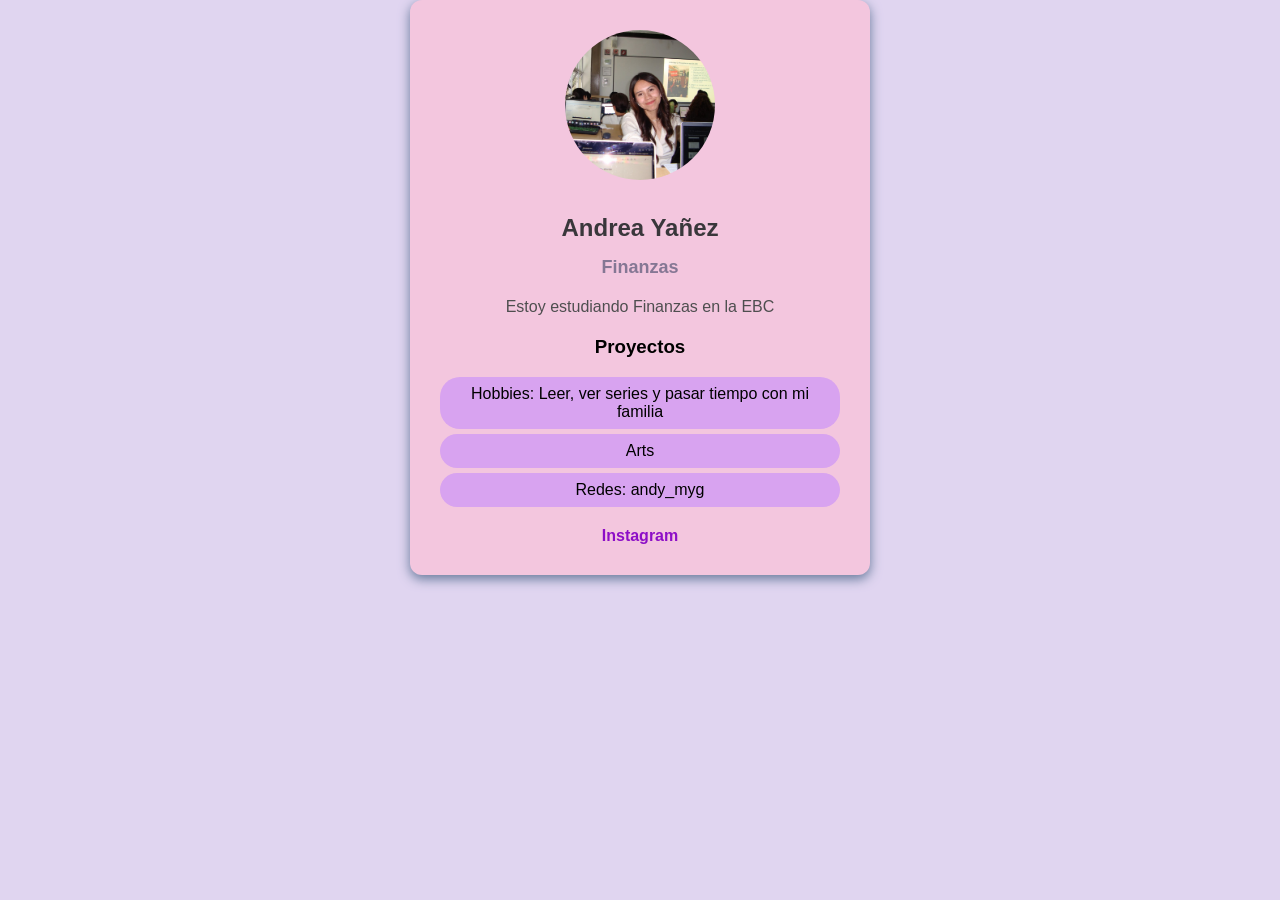
==== E1-andreayanez/index.html @ d357bda8 "Add files via upload" ====
<!--En el HTML voy a darle estructura 
a una aplicación de mi perfil profesional-->

<!-- DOCTYPE esta etiqueta indica el tipo de documento-->
<!DOCTYPE html>
<!--html es para iniciar mi documento-->
<html>
   <!-- head es la etiwueta donde coloco las configuraciones de mi html -->
<head>
   <!-- La etiqueta de meta es un meta dato. La de UTF-8 es la que permite  los caractéres
    especiales-->
<meta charset="UTF-8">
<!-- Este metadado de Copyright es para tener los créditos del contenido-->
<meta name="copyright" content="science">

<!-- la etiqueta linkves para enlazzar con archivos externos-->
<!--aquí estoy enlazando el archivo de los estilos-->
<link rel="stylesheet" href="style.css">
</head>   <!--Hasta aqui viene el head-->

<!-- AQUÍ INICIA EL BODY: Es el cuerpo de mi pagina Web, app o sitio Web-->
<body> 
<div class="card">
       <img src= "img/andreafoto.jpeg" alt="Foto Andy" width="300" height="300">
    <h1> Andrea Yañez </h1>
     <h2> Finanzas </h2>
     <p> Estoy estudiando Finanzas en la EBC</p>
     <h3> Proyectos</h3>
     <ul> 
     <li> Hobbies: Leer, ver series y pasar tiempo con
      mi familia </li>
     <li> Arts </li>
        <li> Redes: andy_myg </li>
     </ul>
     <a href="https://www.instagram.com/andy_myg?igsi=MTFrNThyY2w2MmdyYw%3D%3D&utm_source=qr" target="_blank">Instagram</a>
     
     
     </div>

</body>


   

</html>
---- E1-andreayanez/style.css ----
body{
 background-color:#E0D5F0;
 font-family:'Franklin Gothic Medium', 'Arial Narrow', Arial, sans-serif;
 display:flex;
 justify-content: center;
 align-items: center;
 height:100wh;
 margin:0;
}

.card{
background-color:rgb(243, 198, 222);
border-radius:12px;
box-shadow: 0 4px 12px rgb(101, 121, 154);
padding:30px;
max-width:400px;
text-align:center;
}

.card img{
border-radius:50%;
width:150px;
height:150px;
object-fit:cover;
margin-bottom:20px;
}

.card h1 {
  font-size: 24px;
  margin: 10px 0;
  color: #39373B;
}

.card h2 {
  font-size: 18px;
  color: #857794;
  margin-bottom: 20px;
}

.card p {
  font-size: 16px;
  color: #4E4E4F;
  margin-bottom: 20px;
}

.card ul {
  list-style: none;
  padding:0;
  margin-bottom: 20px;
}

.card ul li {
  background-color:#D8A3F0;
  margin: 5px 0;
  padding:8px;
  border-radius: 20px;
}

.card a {
 text-decoration: none;
 color: #8D0EC7;
 font-weight: bold;
}
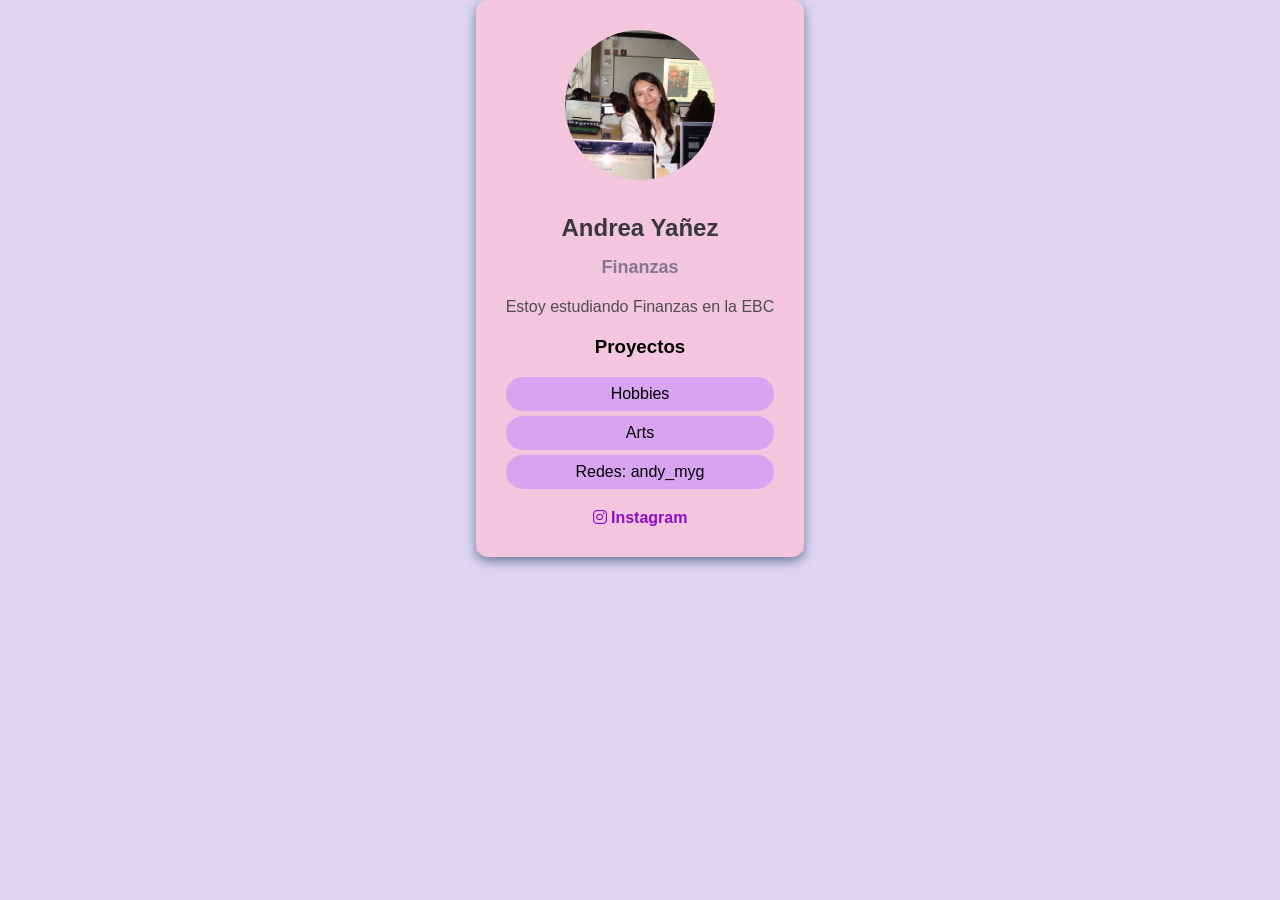
==== commit 1082e8c3: "Update del Entregable 1 En el index agregamos los links ded favicon y font awesone para lograr visua" ====
--- a/E1-andreayanez/index.html
+++ b/E1-andreayanez/index.html
@@ -13,6 +13,12 @@
 <!-- Este metadado de Copyright es para tener los créditos del contenido-->
 <meta name="copyright" content="science">
 
+
+<!-- FAVICON -->
+  <link rel="icon" href="IMG/favicon.png" type="image/png">
+
+  <!-- Font Awesome para iconos -->
+  <link rel="stylesheet" href="https://cdnjs.cloudflare.com/ajax/libs/font-awesome/6.5.2/css/all.min.css">
 <!-- la etiqueta linkves para enlazzar con archivos externos-->
 <!--aquí estoy enlazando el archivo de los estilos-->
 <link rel="stylesheet" href="style.css">
@@ -27,12 +33,13 @@
      <p> Estoy estudiando Finanzas en la EBC</p>
      <h3> Proyectos</h3>
      <ul> 
-     <li> Hobbies: Leer, ver series y pasar tiempo con
-      mi familia </li>
+     <li> Hobbies </li>
      <li> Arts </li>
         <li> Redes: andy_myg </li>
      </ul>
-     <a href="https://www.instagram.com/andy_myg?igsi=MTFrNThyY2w2MmdyYw%3D%3D&utm_source=qr" target="_blank">Instagram</a>
+     <a href="https://www.instagram.com/andy_myg?igsi=MTFrNThyY2w2MmdyYw%3D%3D&utm_source=qr" target="_blank">
+      <i class="fa-brands fa-instagram"></i>
+     Instagram</a>
      
      
      </div>
--- a/E1-andreayanez/style.css
+++ b/E1-andreayanez/style.css
@@ -7,6 +7,13 @@
  height:100wh;
  margin:0;
 }
+
+.card:hover {
+  transform: translateY(-8px);
+
+  box-shadow: 0 10px 25px rgba(22, 99, 161, 0.5);
+}
+
 
 .card{
 background-color:rgb(243, 198, 222);
